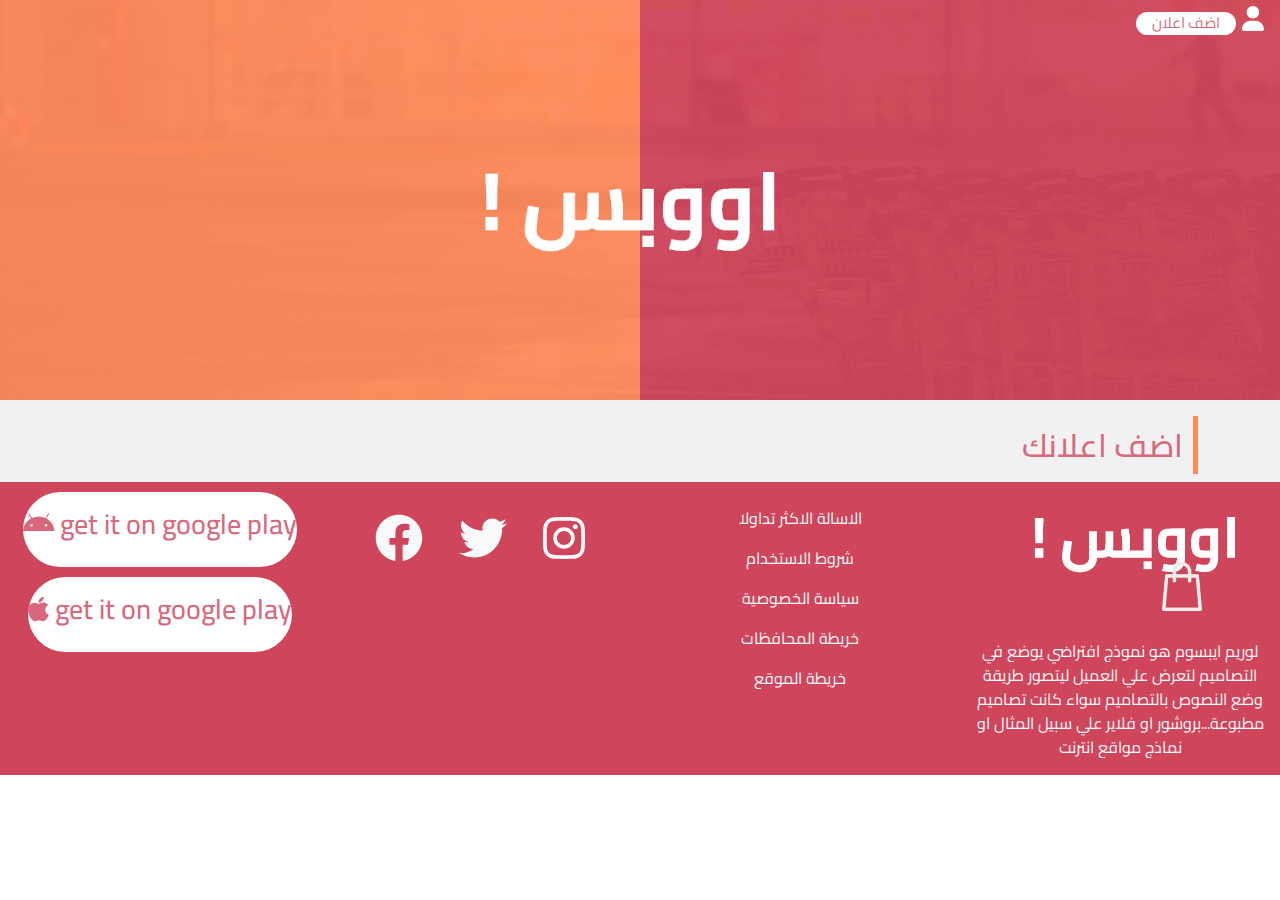
==== add-e3lan.html @ 32fb03f1 "." ====
<!doctype html>
<html lang="ar" dir="rtl">

<head>
    <meta charset="UTF-8" />
    <meta http-equiv="X-UA-Compatible" content="IE=edge" />
    <meta name="viewport" content="width=device-width, initial-scale=1.0" />
    <link rel="stylesheet" href="assets/css/normal.css" />
    <link rel="stylesheet" href="assets/css/all.min.css" />
    <link rel="stylesheet" href="assets/css/bootstrap.min.css" />
    <link rel="stylesheet" href="assets/css/bootstrap.min.css.map" crossorigin />
    <link rel="preconnect" href="https://fonts.googleapis.com">
    <link rel="preconnect" href="https://fonts.gstatic.com" crossorigin>
    <link href="https://fonts.googleapis.com/css2?family=Cairo:wght@200;300;400;500;600;700;800;900;1000&display=swap" rel="stylesheet">
    <link rel="stylesheet" href="assets/css/style.css" />
    <title> اوبس </title>
</head>

<body>
    <header class="head text-center h400 position-relative">
        <div class="login text-end pe-3 ">
            <div class="position-relative d-inline-block">
                <a href="login.html" class="float"></a>
                <i class="fa-solid fa-user fa-1x"></i>
            </div>
            <span class="rounded-pill bg-white position-relative">
                    <a href="add-e3lan.html" class="float"></a>
                    اضف اعلان 
                </span>
        </div>
        <div class="cen-y">
            <img src="assets/imgs/! اووبس.png" class="w-100 " alt="">
            <!-- <div class="top">
                <img src="assets/imgs/shopping-bag.png" alt="">
            </div> -->
        </div>
    </header>
    <main class="bgOfwighte add pt-3">
        <div class="container ">
            <h2 class="main-colo text-end d-inline-block"> اضف اعلانك </h2>
            <div class="container">
                <div class="row round shadow-sm row-bg">
                    <div class="col-lg-6 col-md-12">

                    </div>
                    <div class="col-lg-6 col-md-12"></div>
                </div>
            </div>
        </div>
    </main>
    <footer class="foot snd-bg text-center ">
        <div class="container-fluid">
            <div class="row">
                <div class="col-lg-3 col-md-4 col-sm-12 text-light">
                    <div class="position-relative m-auto">
                        <img src="assets/imgs/! اووبس.png" class="w-75" alt="">
                        <div class="top ">
                            <img src="assets/imgs/shopping-bag.png" alt="">
                        </div>
                        <p class="pt-5">لوريم ايبسوم هو نموذج افتراضي يوضع في التصاميم لتعرض علي العميل ليتصور طريقة وضع النصوص بالتصاميم سواء كانت تصاميم مطبوعة...بروشور او فلاير علي سبيل المثال او نماذج مواقع انترنت</p>
                    </div>
                </div>
                <div class="col-lg-3 col-md-4 col-sm-12 text-light">
                    <ul class="list-unstyled p-3">
                        <li class="p-2"> الاسالة الاكثر تداولا </li>
                        <li class="p-2"> شروط الاستخدام </li>
                        <li class="p-2"> سياسة الخصوصية </li>
                        <li class="p-2"> خريطة المحافظات </li>
                        <li class="p-2"> خريطة الموقع </li>
                    </ul>
                </div>
                <div class="col-lg-3 col-md-4 col-sm-12 text-light">
                    <ul class="list-inline p-3">
                        <li class="p-2 m-2 list-inline-item  position-relative">
                            <a href="" class="float"></a>
                            <i class="fa-brands fa-instagram fa-3x"></i>
                        </li>
                        <li class="p-2 m-2 list-inline-item position-relative">
                            <a href="" class="float"></a>
                            <i class="fa-brands fa-twitter fa-3x"></i>
                        </li>
                        <li class="p-2 m-2 list-inline-item position-relative">
                            <a href="" class="float"></a>
                            <i class="fa-brands fa-facebook fa-3x"></i>
                        </li>
                    </ul>
                </div>
                <div class="col-lg-3 col-md-4 col-sm-12 " dir="ltr">
                    <div class="position-relative rounded-pill bg-white fs-3  h2 ">
                        <a href="" class="float"></a>
                        <div class="pt-3">
                            <i class="fa-brands fa-android"></i>
                            <p class="d-inline-block">get it on google play</p>
                        </div>
                    </div>
                    <div class="position-relative rounded-pill fs-3 bg-white  h2 ">
                        <a href="" class="float"></a>
                        <div class="pt-3">
                            <i class="fa-brands fa-apple"></i>
                            <p class="d-inline-block">get it on google play</p>
                        </div>
                    </div>
                </div>
            </div>
        </div>
    </footer>
    <script src="assets/js/jquery-3.6.1.min.js"></script>
    <script src="assets/js/bootstrap.bundle.min.js"></script>
    <script src="assets/js/all.min.js"></script>
    <script src="assets/plugins/owl-calrousel/owl.carousel.min.js"></script>
    <script src="assets/js/main.js"></script>
</body>

</html>
---- assets/css/normal.css ----
/*! normalize.css v8.0.1 | MIT License | github.com/necolas/normalize.css */


/* Document
   ========================================================================== */


/**
 * 1. Correct the line height in all browsers.
 * 2. Prevent adjustments of font size after orientation changes in iOS.
 */

html {
    line-height: 1.15;
    /* 1 */
    -webkit-text-size-adjust: 100%;
    /* 2 */
}


/* Sections
     ========================================================================== */


/**
   * Remove the margin in all browsers.
   */

body {
    margin: 0;
}


/**
   * Render the `main` element consistently in IE.
   */

main {
    display: block;
}


/**
   * Correct the font size and margin on `h1` elements within `section` and
   * `article` contexts in Chrome, Firefox, and Safari.
   */

h1 {
    font-size: 2em;
    margin: 0.67em 0;
}


/* Grouping content
     ========================================================================== */


/**
   * 1. Add the correct box sizing in Firefox.
   * 2. Show the overflow in Edge and IE.
   */

hr {
    box-sizing: content-box;
    /* 1 */
    height: 0;
    /* 1 */
    overflow: visible;
    /* 2 */
}


/**
   * 1. Correct the inheritance and scaling of font size in all browsers.
   * 2. Correct the odd `em` font sizing in all browsers.
   */

pre {
    font-family: monospace, monospace;
    /* 1 */
    font-size: 1em;
    /* 2 */
}


/* Text-level semantics
     ========================================================================== */


/**
   * Remove the gray background on active links in IE 10.
   */

a {
    background-color: transparent;
}


/**
   * 1. Remove the bottom border in Chrome 57-
   * 2. Add the correct text decoration in Chrome, Edge, IE, Opera, and Safari.
   */

abbr[title] {
    border-bottom: none;
    /* 1 */
    text-decoration: underline;
    /* 2 */
    text-decoration: underline dotted;
    /* 2 */
}


/**
   * Add the correct font weight in Chrome, Edge, and Safari.
   */

b,
strong {
    font-weight: bolder;
}


/**
   * 1. Correct the inheritance and scaling of font size in all browsers.
   * 2. Correct the odd `em` font sizing in all browsers.
   */

code,
kbd,
samp {
    font-family: monospace, monospace;
    /* 1 */
    font-size: 1em;
    /* 2 */
}


/**
   * Add the correct font size in all browsers.
   */

small {
    font-size: 80%;
}


/**
   * Prevent `sub` and `sup` elements from affecting the line height in
   * all browsers.
   */

sub,
sup {
    font-size: 75%;
    line-height: 0;
    position: relative;
    vertical-align: baseline;
}

sub {
    bottom: -0.25em;
}

sup {
    top: -0.5em;
}


/* Embedded content
     ========================================================================== */


/**
   * Remove the border on images inside links in IE 10.
   */

img {
    border-style: none;
}


/* Forms
     ========================================================================== */


/**
   * 1. Change the font styles in all browsers.
   * 2. Remove the margin in Firefox and Safari.
   */

button,
input,
optgroup,
select,
textarea {
    font-family: inherit;
    /* 1 */
    font-size: 100%;
    /* 1 */
    line-height: 1.15;
    /* 1 */
    margin: 0;
    /* 2 */
}


/**
   * Show the overflow in IE.
   * 1. Show the overflow in Edge.
   */

button,
input {
    /* 1 */
    overflow: visible;
}


/**
   * Remove the inheritance of text transform in Edge, Firefox, and IE.
   * 1. Remove the inheritance of text transform in Firefox.
   */

button,
select {
    /* 1 */
    text-transform: none;
}


/**
   * Correct the inability to style clickable types in iOS and Safari.
   */

button,
[type="button"],
[type="reset"],
[type="submit"] {
    -webkit-appearance: button;
}


/**
   * Remove the inner border and padding in Firefox.
   */

button::-moz-focus-inner,
[type="button"]::-moz-focus-inner,
[type="reset"]::-moz-focus-inner,
[type="submit"]::-moz-focus-inner {
    border-style: none;
    padding: 0;
}


/**
   * Restore the focus styles unset by the previous rule.
   */

button:-moz-focusring,
[type="button"]:-moz-focusring,
[type="reset"]:-moz-focusring,
[type="submit"]:-moz-focusring {
    outline: 1px dotted ButtonText;
}


/**
   * Correct the padding in Firefox.
   */

fieldset {
    padding: 0.35em 0.75em 0.625em;
}


/**
   * 1. Correct the text wrapping in Edge and IE.
   * 2. Correct the color inheritance from `fieldset` elements in IE.
   * 3. Remove the padding so developers are not caught out when they zero out
   *    `fieldset` elements in all browsers.
   */

legend {
    box-sizing: border-box;
    /* 1 */
    color: inherit;
    /* 2 */
    display: table;
    /* 1 */
    max-width: 100%;
    /* 1 */
    padding: 0;
    /* 3 */
    white-space: normal;
    /* 1 */
}


/**
   * Add the correct vertical alignment in Chrome, Firefox, and Opera.
   */

progress {
    vertical-align: baseline;
}


/**
   * Remove the default vertical scrollbar in IE 10+.
   */

textarea {
    overflow: auto;
}


/**
   * 1. Add the correct box sizing in IE 10.
   * 2. Remove the padding in IE 10.
   */

[type="checkbox"],
[type="radio"] {
    box-sizing: border-box;
    /* 1 */
    padding: 0;
    /* 2 */
}


/**
   * Correct the cursor style of increment and decrement buttons in Chrome.
   */

[type="number"]::-webkit-inner-spin-button,
[type="number"]::-webkit-outer-spin-button {
    height: auto;
}


/**
   * 1. Correct the odd appearance in Chrome and Safari.
   * 2. Correct the outline style in Safari.
   */

[type="search"] {
    -webkit-appearance: textfield;
    /* 1 */
    outline-offset: -2px;
    /* 2 */
}


/**
   * Remove the inner padding in Chrome and Safari on macOS.
   */

[type="search"]::-webkit-search-decoration {
    -webkit-appearance: none;
}


/**
   * 1. Correct the inability to style clickable types in iOS and Safari.
   * 2. Change font properties to `inherit` in Safari.
   */

 ::-webkit-file-upload-button {
    -webkit-appearance: button;
    /* 1 */
    font: inherit;
    /* 2 */
}


/* Interactive
     ========================================================================== */


/*
   * Add the correct display in Edge, IE 10+, and Firefox.
   */

details {
    display: block;
}


/*
   * Add the correct display in all browsers.
   */

summary {
    display: list-item;
}


/* Misc
     ========================================================================== */


/**
   * Add the correct display in IE 10+.
   */

template {
    display: none;
}


/**
   * Add the correct display in IE 10.
   */

[hidden] {
    display: none;
}
---- assets/css/style.css ----
:root {
    --main-color: #d8697c
}

* {
    margin: 0;
    padding: 0;
    box-sizing: border-box;
    font-family: cairo
}

.main-color {
    color: var(--main-color)
}

@keyframes tr {
    0% {
        right: 100%;
    }
    90% {
        right: -10%;
    }
    100% {
        right: 0;
    }
}

.float {
    position: absolute;
    top: 0;
    bottom: 0;
    right: 0;
    left: 0;
}

input:hover,
input:focus,
input:focus-visible {
    border: 0px transparent;
}

header.head {
    background-image: url(../imgs/bg.png);
    background-repeat: no-repeat;
    background-position: center;
    padding-bottom: 75px;
    background-size: cover;
}

img {
    width: 100%;
    height: auto;
}

header .top {
    position: relative;
    top: 170px;
    right: -675px;
    display: inline-block;
}

header.head img {
    width: 75%;
}

.login {
    font-size: 25px;
    color: #fff;
}

.login span {
    font-size: 15px;
    color: var(--main-color);
    display: inline-block;
    letter-spacing: -1.5px;
    width: 100px;
    text-align: center;
}

.bg {
    background-image: url(../imgs/bg-3.png);
}

.main-bg {
    background-image: url(../imgs/bg.png);
    background-repeat: no-repeat;
    background-position: center;
}

.snd-bg {
    background-image: url(../imgs/snd-bg.png);
    background-position: center;
}

.el-bg {
    background-image: url(../imgs/el-bg.png);
    background-position: center;
    min-height: 400px;
    height: 100%;
}

.main-colo {
    color: var(--main-color)
}

.foot {
    color: var(--main-color)
}

footer .top {
    position: relative;
    top: 50px;
    right: -175px;
    display: inline-block
}

footer .h2 {
    min-height: 75px;
    margin: 10px auto;
    width: max-content
}

footer .top img {
    width: 40px;
}

span.page-link.snd-bg.text-light {
    border-radius: 0.5rem !important;
    width: 30px;
    border: 0;
}

.snd-color.bor {
    border-left: 2px solid #ff8a5c;
}

.snd-color {
    color: #ff8a5c
}

.after {
    overflow: hidden;
    padding: 5px
}

.after::after {
    content: "";
    width: calc(100% - 10px);
    background-color: #5656568a;
    height: calc(100% - 10px);
    display: flex;
    justify-content: center;
    position: absolute;
    z-index: 11;
    top: 0;
    right: 100%;
}

.after:hover::after {
    animation-name: tr;
    animation-duration: 1s;
    right: 5px;
    top: 5px;
}

.none {
    z-index: 15;
}

@media screen and (max-width:1200px) {
    header .top {
        top: 200px;
        right: -700px;
    }
    header.head img {
        width: 90%;
    }
}

@media screen and (max-width:1000px) {
    header .top {
        top: 160px;
        right: -600px;
    }
    footer .top {
        right: 45px;
    }
}

@media screen and (max-width:989px) {
    .el-bg {
        height: 400px;
    }
    header .top {
        top: 150px;
    }
    footer .top {
        right: 60px;
    }
}

@media screen and (max-width:768px) {
    header .top {
        top: 140px;
        right: -475px;
    }
    footer .top img {
        width: 80px;
    }
    footer .top {
        right: -400px;
        top: 120px
    }
}

@media screen and (max-width:650px) {
    header .top {
        top: -60px;
        right: -60px;
    }
}

@media screen and (max-width:575px) {
    footer .top {
        right: -300px;
        top: 100px;
    }
    footer .h2 {
        width: 250px;
    }
}

@media screen and (max-width:450px) {
    header .top {
        top: -50px;
        right: -50px;
    }
    footer .top img {
        width: 60px;
    }
    footer .top {
        right: -235px;
        top: 80px;
    }
}

@media screen and (max-width:375px) {
    header .top {
        top: -35px;
        right: -35px;
    }
    footer .top img {
        width: 40px;
    }
    footer .top {
        right: -180px;
        top: 55px;
    }
}

@media screen and (max-width:320px) {
    header .top {
        top: -35px;
        right: -35px;
    }
    header.head div.top img {
        width: 50px;
    }
    .opes {
        width: 250px;
    }
}


/* sart login page */

.round {
    border-radius: 1.5rem;
    box-shadow: 0 10px 20px 10px #cdcdcc;
}

.input {
    margin: 50px auto 0;
    width: 300px;
    height: 50px;
    font-size: 30px;
    padding: 0px 10px
}

.input-1 {
    margin: 50px auto 0;
    width: 200px;
    height: 40px;
    font-size: 25px;
    padding: 0px 10px
}

.input input {
    background: transparent;
    border: transparent;
    width: 240px;
    color: #fff;
}

.cen-y {
    position: absolute;
    top: 50%;
    left: 50%;
    transform: translate(-50%, -50%);
}

.h11 {
    height: 100px;
    margin-top: 50px;
}

@media screen and (max-width:320px) {
    .input {
        width: 200px;
    }
    .input input {
        width: 125px;
    }
}


/* end login page */


/* start sign-in page */

span.cericle {
    width: 15px;
    height: 15px;
    border-radius: 50%;
    padding: 5px;
    background-color: #ff8a5c;
}

span.cericle+p {
    display: inline-block;
    position: relative;
    padding: 5px 5px 0;
    top: -2px;
    color: var(--main-color);
}


/* end sign-in page */


/* start index page */

.h400 {
    height: 400px;
}

header.head .cen-y {
    width: 25%
}


/* start main  */

.bg-1 {
    background-image: linear-gradient(to right, #d0475e, #ff8a5c);
    box-shadow: 0px 20px 20px 0px #9f9b9b61;
    width: max-content
}

input.inp,
select {
    width: 300px;
    height: 40px;
    margin: 15px 5px -10px 10px;
    padding-right: 15px;
    border: 0;
    -webkit-appearance: none;
}

.h100 {
    height: 100px;
}

select::-ms-expand {
    display: none;
}

select+svg.main-color {
    font-size: 20px;
    position: relative;
    right: 45%;
    top: -40%;
}

button {
    margin-left: 5px;
    display: inline-block;
    width: 75px;
    height: 40px;
    margin-top: 15px;
    margin-bottom: 10px;
}

button:hover,
button:focus {
    box-shadow: none!important;
    color: rgba(0, 0, 0, .5)!important;
    opacity: 1!important;
}

nav.down {
    margin-top: 50px;
}

.nav-icon-1 {
    background-image: linear-gradient( #d0475e, #ff8a5c);
}

button.dpdw {
    margin: 1rem -2.75rem;
    width: 200px;
}

button.dpdw:hover,
button.dpdw:focus {
    color: aliceblue!important;
}

nav.down svg {
    width: calc(96px - 1.5rem);
    height: calc(96px - 1.5rem);
}

.nav-icon-2 {
    background-image: linear-gradient( #d0475e, #4d4445);
}

.nav-icon-3 {
    background-image: linear-gradient( #fc885b, #4d4445);
}

.nav-icon-4 {
    background-image: linear-gradient( #0ccbe0, #24939b);
}

.add h2.main-colo {
    border-right: 5px solid #ff8a5c;
    padding: 10px;
}

.add .card {
    background-image: url(../imgs/bg-3.png);
    border-radius: 1rem;
    margin-top: 1.5rem;
    box-shadow: 0 0 20px 0px #725e5e;
}

.add .card .round-top {
    border-top-left-radius: 1rem;
    border-top-right-radius: 1rem;
}

.more {
    width: 300px;
    margin: 30px 0;
    background-image: linear-gradient( #d0475e, #ff8a5c);
    box-shadow: 0px 20px 20px 0px #9f9b9b61;
}

.yellow {
    background-image: url(../imgs/yellow.png);
}

.w-300 {
    width: 500px
}

.fon-color {
    color: #fe8f64
}

.hidden {
    height: 100px;
}

.add-bg {
    background-image: url(../imgs/bg-3.png);
}

.float.z {
    z-index: 20;
}

.cen- {
    position: absolute;
    left: 50%;
    margin-top: 15px;
    transform: translate(-50%);
}

.borde {
    border-radius: 1.5rem;
}

.bggray {
    background-color: #646464;
}

.bggray ul.safe li {
    padding: 5px;
    margin: 20px;
}

.bggray ul.safe li::before {
    content: "";
    width: 15px;
    height: 15px;
    border-radius: 50%;
    padding: 5px;
    background-color: #ff8a5c;
    display: inline-block;
}

div.cericle {
    width: 50px;
    height: 50px;
    border-radius: 50%;
    padding: 5px;
    background-color: #ff8a5c;
}

@media screen and (max-width:990px) {
    button {
        margin: 30 0 10px;
    }
    nav.down {
        margin-top: 100px;
    }
    .hidden {
        width: 100%;
        height: 35vh;
        padding: 0;
    }
    .cen- {
        position: absolute;
        left: 50%;
        margin-top: 15px;
        transform: translate(-50%);
    }
    select+svg.main-color-1 {
        top: 0;
        right: -5%;
    }
}

@media screen and (max-width:768px) {
    header.head .login+.cen-y {
        width: 75%
    }
    .bg-1 {
        width: 100%;
    }
    .h100 {
        padding: 00px;
    }
    .hidden {
        height: 55vh;
    }
}

@media screen and (max-width:570px) {
    .w-300 {
        width: 250px;
        margin: 3rem 0!important;
    }
    .hidden {
        height: 75vh;
    }
}

@media screen and (max-width:320px) {
    input.inp,
    select {
        width: 250px;
    }
}


/* end main  */


/* end index page */


/* end add-e3lan page */

.bgOfwighte {
    background-color: #f1f1f1;
}

.row-bg {
    background-color: #ececec;
}


/* end add-e3lan page */
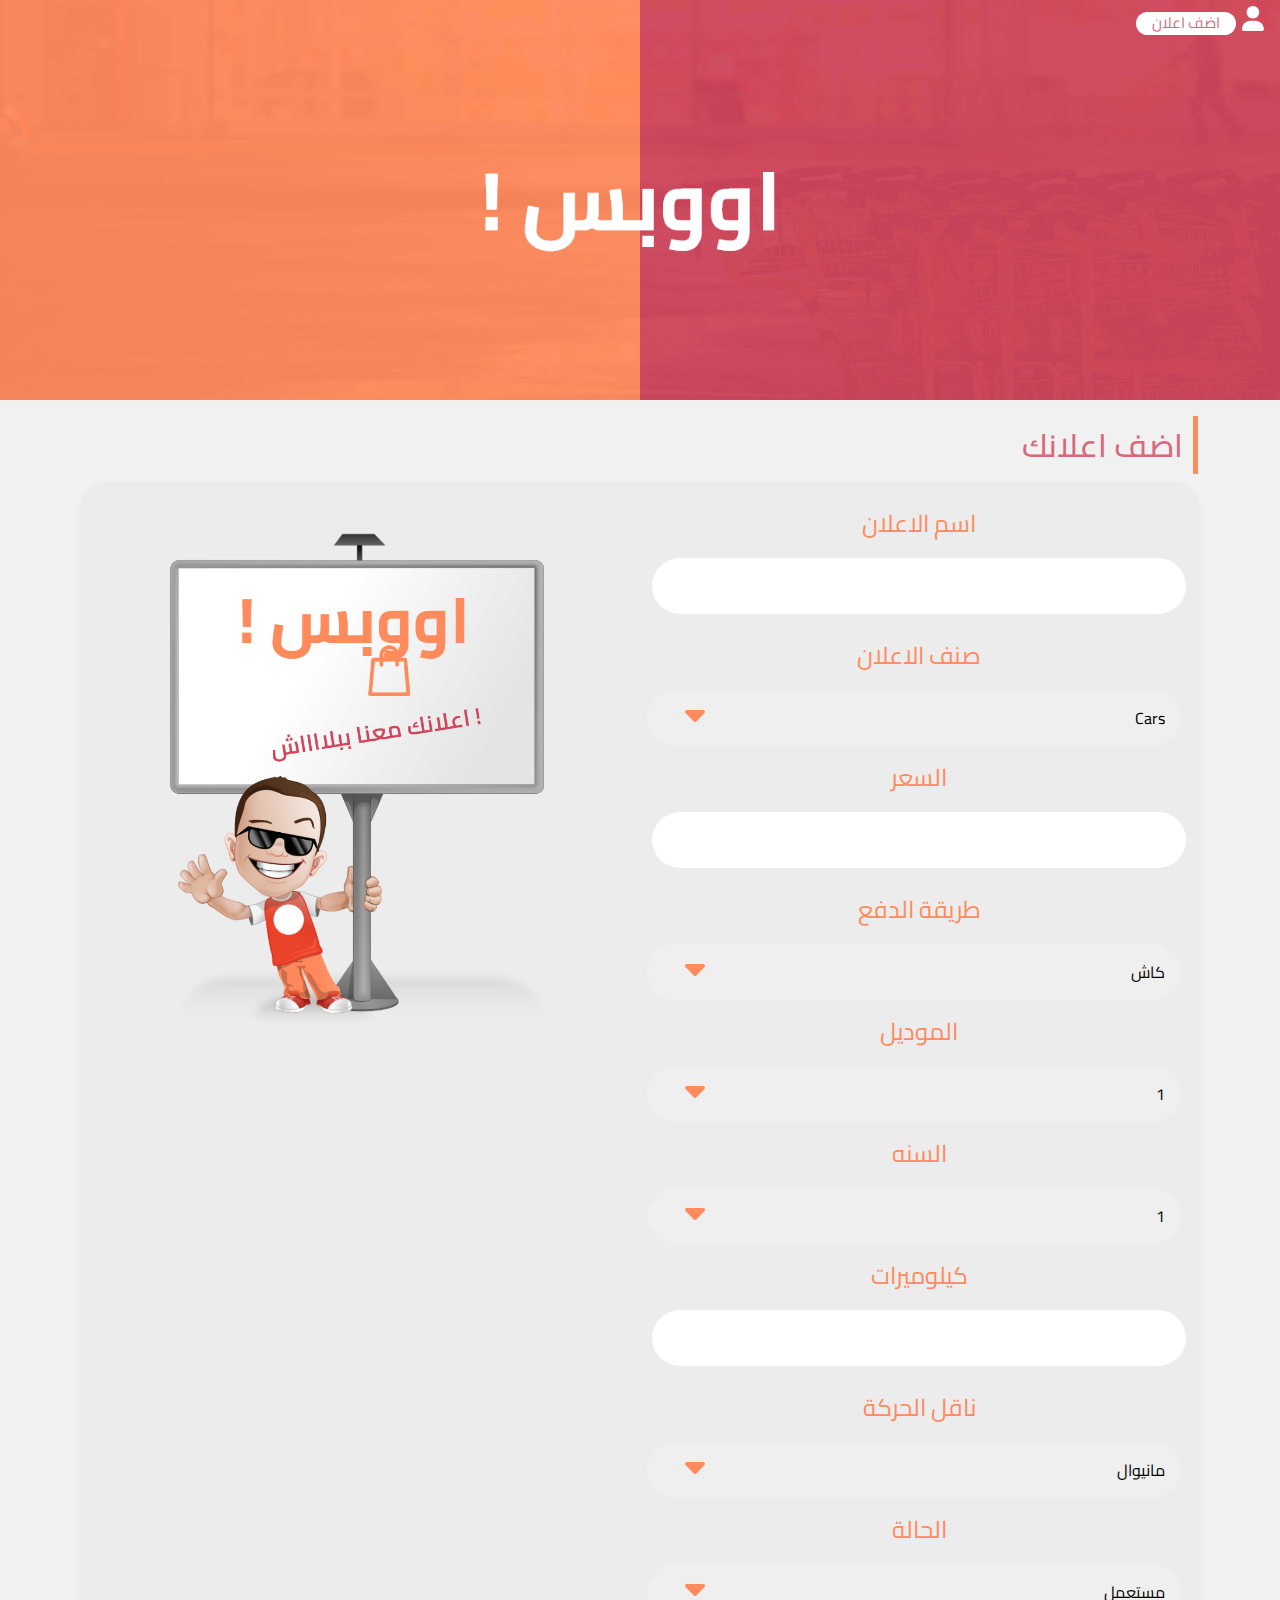
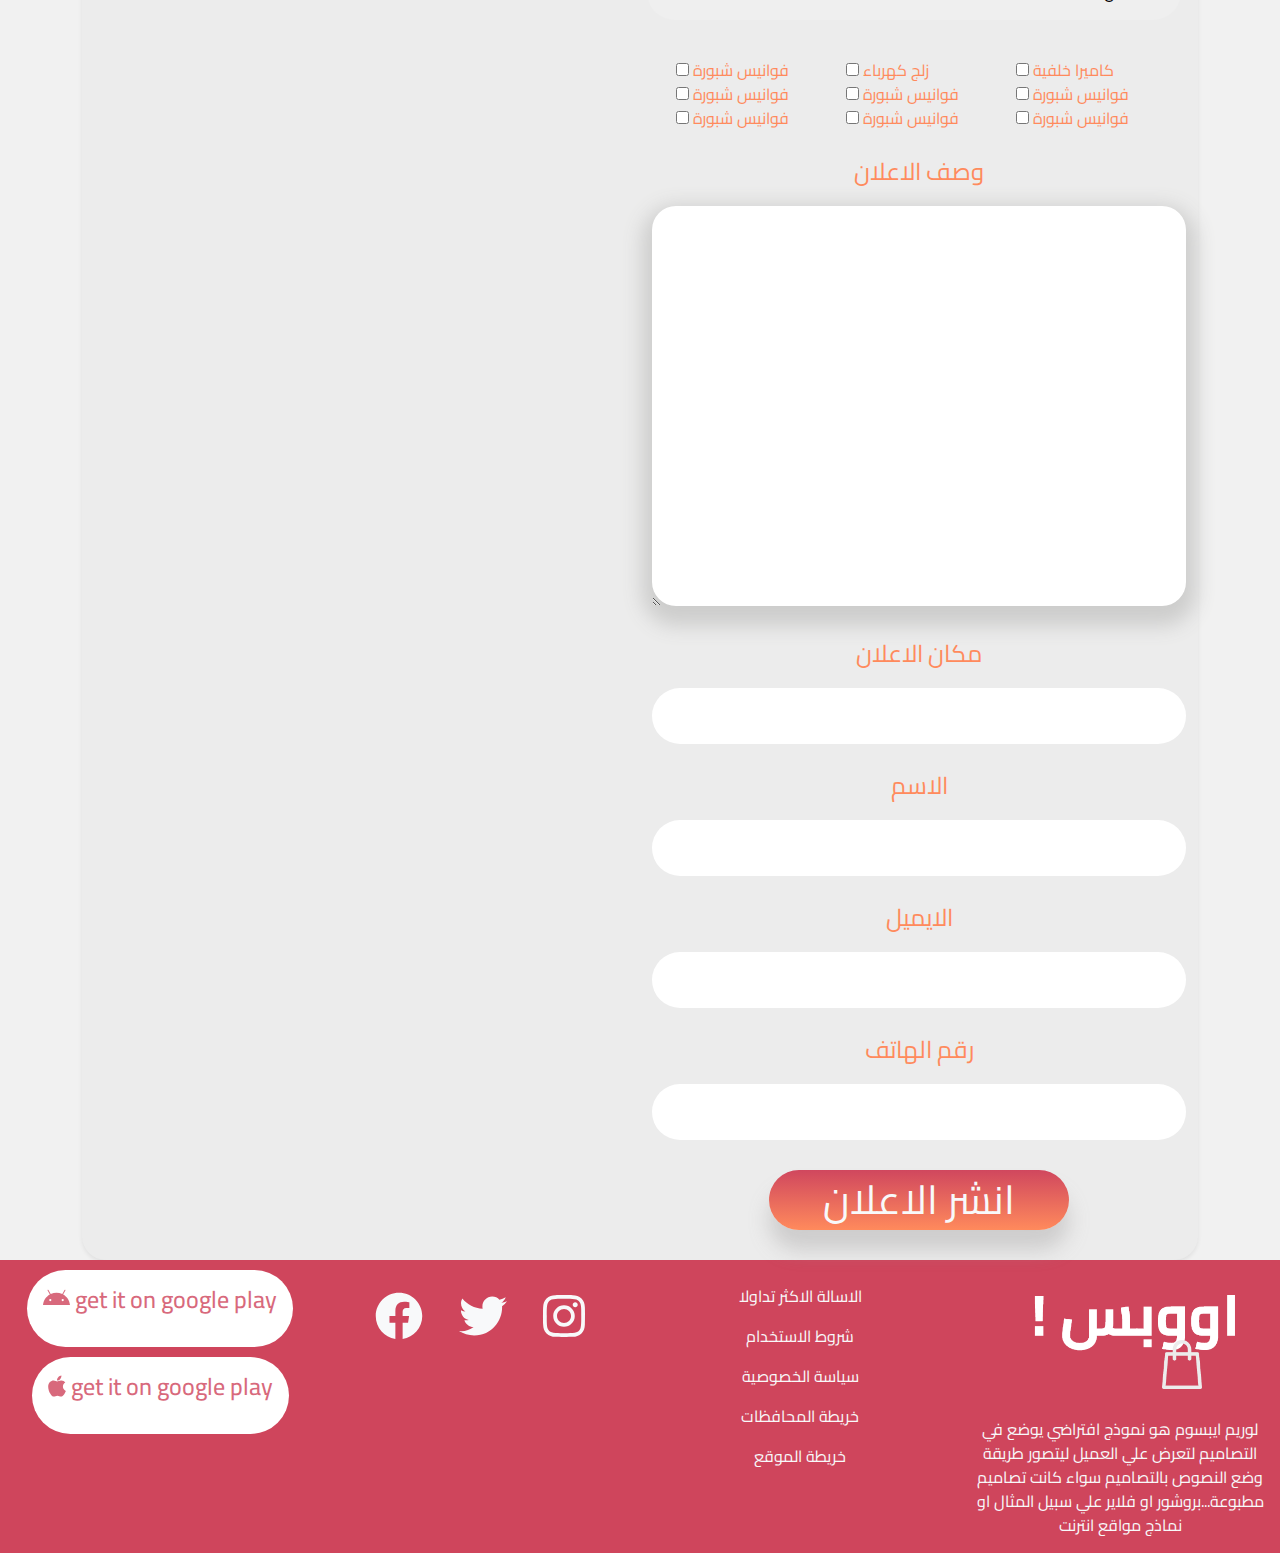
==== commit 5c300aa4: "0" ====
--- a/add-e3lan.html
+++ b/add-e3lan.html
@@ -40,10 +40,143 @@
             <h2 class="main-colo text-end d-inline-block"> اضف اعلانك </h2>
             <div class="container">
                 <div class="row round shadow-sm row-bg">
-                    <div class="col-lg-6 col-md-12">
-
-                    </div>
-                    <div class="col-lg-6 col-md-12"></div>
+                    <div class="col-lg-6 col-md-12 text-center snd-color">
+                        <div class="mt-4">
+                            <label for="" class="d-block fs-4">اسم الاعلان</label>
+                            <input class="mt-3 w-100 rounded-pill p-3" type="text">
+                        </div>
+                        <div class="mt-4 position-relative">
+                            <label for="" class="d-block fs-4">صنف الاعلان</label>
+                            <select class="mt-3 w-100 rounded-pill h-auto p-3" id="car">
+                                <option value="" class="car">  Cars</option>
+                                <option value=""> 1</option>
+                                <option value="">2</option>
+                            </select>
+                            <i class="fa-solid fa-sort-down down fa-2x position-absloute snd-color"></i>
+                        </div>
+                        <div class="d-non cars">
+                            <div class="mt-4">
+                                <label for="" class="d-block fs-4">السعر </label>
+                                <input class="mt-3 w-100 rounded-pill p-3" type="text">
+                            </div>
+                            <div class="mt-4 position-relative">
+                                <label for="" class="d-block fs-4"> طريقة الدفع</label>
+                                <select class="mt-3 w-100 rounded-pill h-auto p-3">
+                                <option value=""> كاش</option>
+                                <option value=""> 2</option>
+                                <option value=""> 3</option>
+                            </select>
+                                <i class="fa-solid fa-sort-down down fa-2x position-absloute snd-color"></i>
+                            </div>
+                            <div class="mt-4 position-relative">
+                                <label for="" class="d-block fs-4"> الموديل </label>
+                                <select class="mt-3 w-100 rounded-pill h-auto p-3">
+                                <option value=""> 1</option>
+                                <option value=""> 2</option>
+                                <option value=""> 3</option>
+                            </select>
+                                <i class="fa-solid fa-sort-down down fa-2x position-absloute snd-color"></i>
+                            </div>
+                            <div class="mt-4 position-relative">
+                                <label for="" class="d-block fs-4"> السنه </label>
+                                <select class="mt-3 w-100 rounded-pill h-auto p-3">
+                                <option value=""> 1</option>
+                                <option value=""> 2</option>
+                                <option value=""> 3</option>
+                            </select>
+                                <i class="fa-solid fa-sort-down down fa-2x position-absloute snd-color"></i>
+                            </div>
+                            <div class="mt-4">
+                                <label for="" class="d-block fs-4">كيلوميرات </label>
+                                <input class="mt-3 w-100 rounded-pill p-3" type="text">
+                            </div>
+                            <div class="mt-4 position-relative">
+                                <label for="" class="d-block fs-4"> ناقل الحركة </label>
+                                <select class="mt-3 w-100 rounded-pill h-auto p-3">
+                                <option value=""> مانيوال</option>
+                                <option value=""> اوتوماتك</option>
+                            </select>
+                                <i class="fa-solid fa-sort-down down fa-2x position-absloute snd-color"></i>
+                            </div>
+                            <div class="mt-4 position-relative">
+                                <label for="" class="d-block fs-4"> الحالة </label>
+                                <select class="mt-3 w-100 rounded-pill h-auto p-3">
+                                <option value=""> مستعمل</option>
+                                <option value=""> جديد</option>
+                            </select>
+                                <i class="fa-solid fa-sort-down down fa-2x position-absloute snd-color"></i>
+                            </div>
+                            <div class="container-fluid mt-5">
+                                <div class="row text-start">
+                                    <div class="col-4">
+                                        <label for="">كاميرا خلفية</label>
+                                        <input type="checkbox" name="" id="">
+                                    </div>
+                                    <div class="col-4">
+                                        <label for=""> زلج كهرباء</label>
+                                        <input type="checkbox" name="" id="">
+                                    </div>
+                                    <div class="col-4">
+                                        <label for=""> فوانيس شبورة</label>
+                                        <input type="checkbox" name="" id="">
+                                    </div>
+                                    <div class="col-4">
+                                        <label for=""> فوانيس شبورة</label>
+                                        <input type="checkbox" name="" id="">
+                                    </div>
+                                    <div class="col-4">
+                                        <label for=""> فوانيس شبورة</label>
+                                        <input type="checkbox" name="" id="">
+                                    </div>
+                                    <div class="col-4">
+                                        <label for=""> فوانيس شبورة</label>
+                                        <input type="checkbox" name="" id="">
+                                    </div>
+                                    <div class="col-4">
+                                        <label for=""> فوانيس شبورة</label>
+                                        <input type="checkbox" name="" id="">
+                                    </div>
+                                    <div class="col-4">
+                                        <label for=""> فوانيس شبورة</label>
+                                        <input type="checkbox" name="" id="">
+                                    </div>
+                                    <div class="col-4">
+                                        <label for=""> فوانيس شبورة</label>
+                                        <input type="checkbox" name="" id="">
+                                    </div>
+                                </div>
+                            </div>
+                        </div>
+                        <div class="mt-4">
+                            <label for="" class="d-block fs-4">وصف الاعلان</label>
+                            <textarea class="mt-3 w-100 round h400 p-3" placeholder=""></textarea>
+                        </div>
+                        <div class="mt-4">
+                            <label for="" class="d-block fs-4">مكان الاعلان</label>
+                            <input class="mt-3 w-100 rounded-pill p-3" type="text">
+                        </div>
+                        <div class="mt-4">
+                            <label for="" class="d-block fs-4">الاسم </label>
+                            <input class="mt-3 w-100 rounded-pill p-3" type="text">
+                        </div>
+                        <div class="mt-4">
+                            <label for="" class="d-block fs-4">الايميل </label>
+                            <input class="mt-3 w-100 rounded-pill p-3" type="text">
+                        </div>
+                        <div class="mt-4">
+                            <label for="" class="d-block fs-4">رقم الهاتف</label>
+                            <input class="mt-3 w-100 rounded-pill p-3" type="text">
+                        </div>
+                        <div>
+                            <div class="position-relative d-inline-block  fs-1 text-light rounded-pill more">
+                                <a href="cars.html" class="float"></a>
+                                انشر الاعلان
+                            </div>
+                        </div>
+                    </div>
+                    <div class="col-lg-6 col-md-12 mt-5">
+                        <img src="assets/imgs/Group 33.png" alt="">
+                    </div>
                 </div>
             </div>
         </div>
@@ -62,11 +195,26 @@
                 </div>
                 <div class="col-lg-3 col-md-4 col-sm-12 text-light">
                     <ul class="list-unstyled p-3">
-                        <li class="p-2"> الاسالة الاكثر تداولا </li>
-                        <li class="p-2"> شروط الاستخدام </li>
-                        <li class="p-2"> سياسة الخصوصية </li>
-                        <li class="p-2"> خريطة المحافظات </li>
-                        <li class="p-2"> خريطة الموقع </li>
+                        <li class="p-2 position-relative">
+                            <a href="#" class="float"></a>
+                            الاسالة الاكثر تداولا
+                        </li>
+                        <li class="p-2 position-relative">
+                            <a href="#" class="float"></a>
+                            شروط الاستخدام
+                        </li>
+                        <li class="p-2 position-relative">
+                            <a href="#" class="float"></a>
+                            سياسة الخصوصية
+                        </li>
+                        <li class="p-2 position-relative">
+                            <a href="#" class="float"></a>
+                            خريطة المحافظات
+                        </li>
+                        <li class="p-2 position-relative">
+                            <a href="#" class="float"></a>
+                            خريطة الموقع
+                        </li>
                     </ul>
                 </div>
                 <div class="col-lg-3 col-md-4 col-sm-12 text-light">
@@ -86,16 +234,16 @@
                     </ul>
                 </div>
                 <div class="col-lg-3 col-md-4 col-sm-12 " dir="ltr">
-                    <div class="position-relative rounded-pill bg-white fs-3  h2 ">
+                    <div class="position-relative rounded-pill bg-white fs-4  h2 ">
                         <a href="" class="float"></a>
-                        <div class="pt-3">
+                        <div class="p-3">
                             <i class="fa-brands fa-android"></i>
                             <p class="d-inline-block">get it on google play</p>
                         </div>
                     </div>
-                    <div class="position-relative rounded-pill fs-3 bg-white  h2 ">
+                    <div class="position-relative rounded-pill fs-4 bg-white  h2 ">
                         <a href="" class="float"></a>
-                        <div class="pt-3">
+                        <div class="p-3">
                             <i class="fa-brands fa-apple"></i>
                             <p class="d-inline-block">get it on google play</p>
                         </div>
--- a/assets/css/style.css
+++ b/assets/css/style.css
@@ -33,10 +33,11 @@
     left: 0;
 }
 
-input:hover,
-input:focus,
-input:focus-visible {
-    border: 0px transparent;
+input,
+select,
+textarea {
+    outline: 0px transparent;
+    border: 0ch;
 }
 
 header.head {
@@ -393,6 +394,12 @@
     top: -40%;
 }
 
+select+svg.snd-color {
+    position: absolute;
+    right: 90%;
+    top: 55%;
+}
+
 button {
     margin-left: 5px;
     display: inline-block;
@@ -603,5 +610,11 @@
     background-color: #ececec;
 }
 
+input[type="checkbox"] {
+    background-color: #fe8f64;
+    accent-color: #fe8f64;
+    font-size: 20px;
+}
+
 
 /* end add-e3lan page */